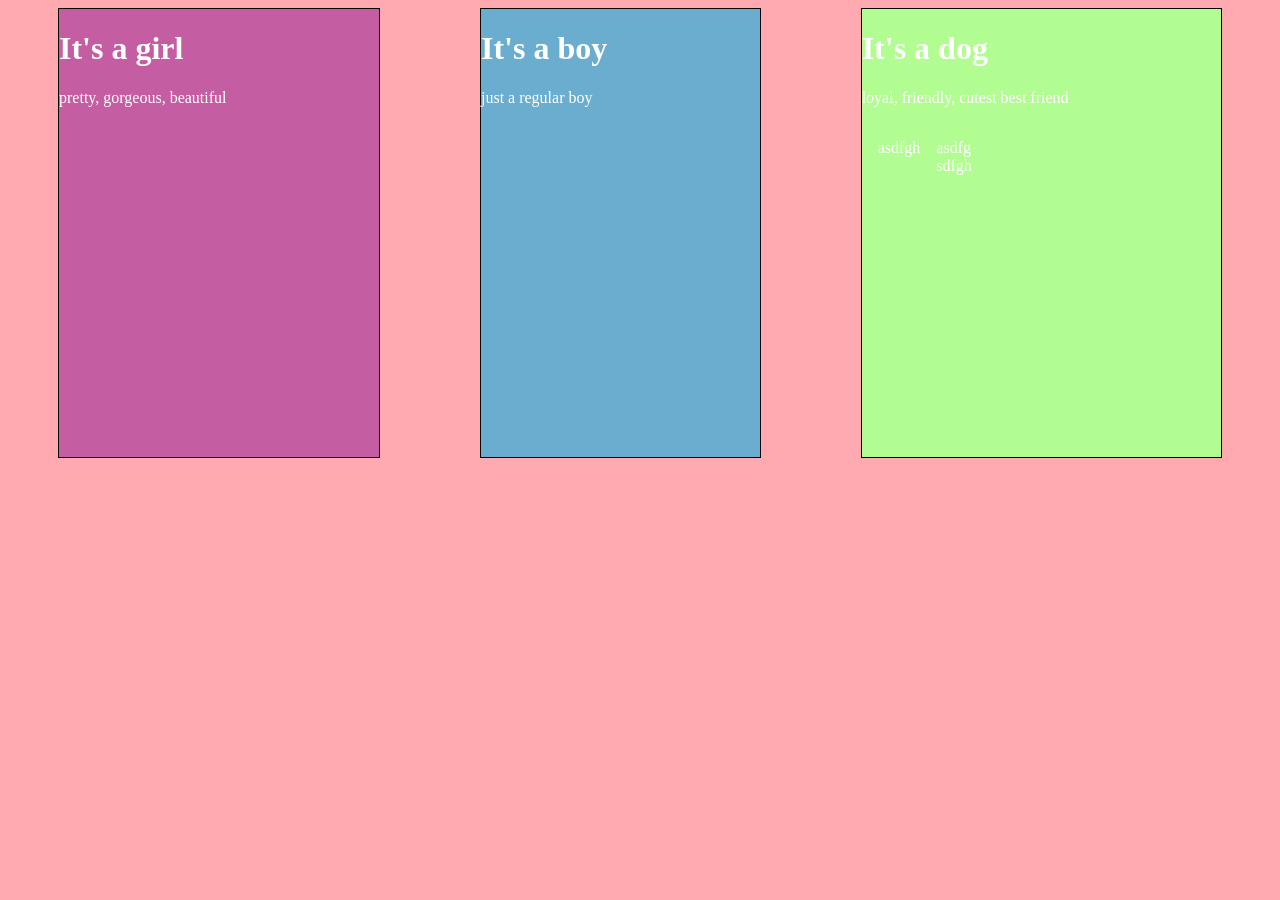
==== Assignments/Divs/divs.html @ d21af132 "creating the divs" ====
<!DOCTYPE html>
<html lang="en">
<head>
    <meta charset="UTF-8">
    <meta name="viewport" content="width=device-width, initial-scale=1.0">
    <title>Layout </title>
    <link rel="stylesheet" href="divs.css">
</head>
<body>
    
    <!--   Divs are used to group together html elements and applpy styles or layout to them.They are elements that can contaioner other elements,such as text,images, or other divs.-->
    <div class="bigBox">
        <div class="smallBox pink">
            <h1>It's a girl</h1>
            <p>pretty, gorgeous, beautiful</p>
        </div>
        
        
        <div class="smallBox blue">
            <h1>It's a boy</h1>
            <p>just a regular boy</p>
        </div>

        <div class="smallBox green">
            <h1>It's a dog</h1>
            <p>loyal, friendly, cutest best friend</p>
            

        <div class="flex-container">

            <!-- left side-->
            <div class="box box-tall">
                asdfgh
            </div> 

            <!-- right side -->
            <div class="right-column">
            <div class="box box-square">
                asdfg
            </div>
            <div class="box box-square">
                sdfgh
            </div>
            
        </div>
            
    
        </div>

        
    
    </div> 
</body>
</html>
---- Assignments/Divs/divs.css ----
body{
    background-color: #ffa9b0;
    color: white;
}

.bigBox{
    display:flex;
    height: 50vh;
    justify-content: space-around;
}

.smallBox{
    flex-grow: 1;
    margin-left: 50px;
    margin-right: 50px;
    padding-right: 50px;
    border: 1px solid black;
}


.pink{
    background-color: #c45da2;
}

.blue{
    background-color: #6aadce;
}

.green{
    background-color: #b2fd92;
}


.flex-container {
  display: flex;
  gap: 16px;
  padding: 16px;
}
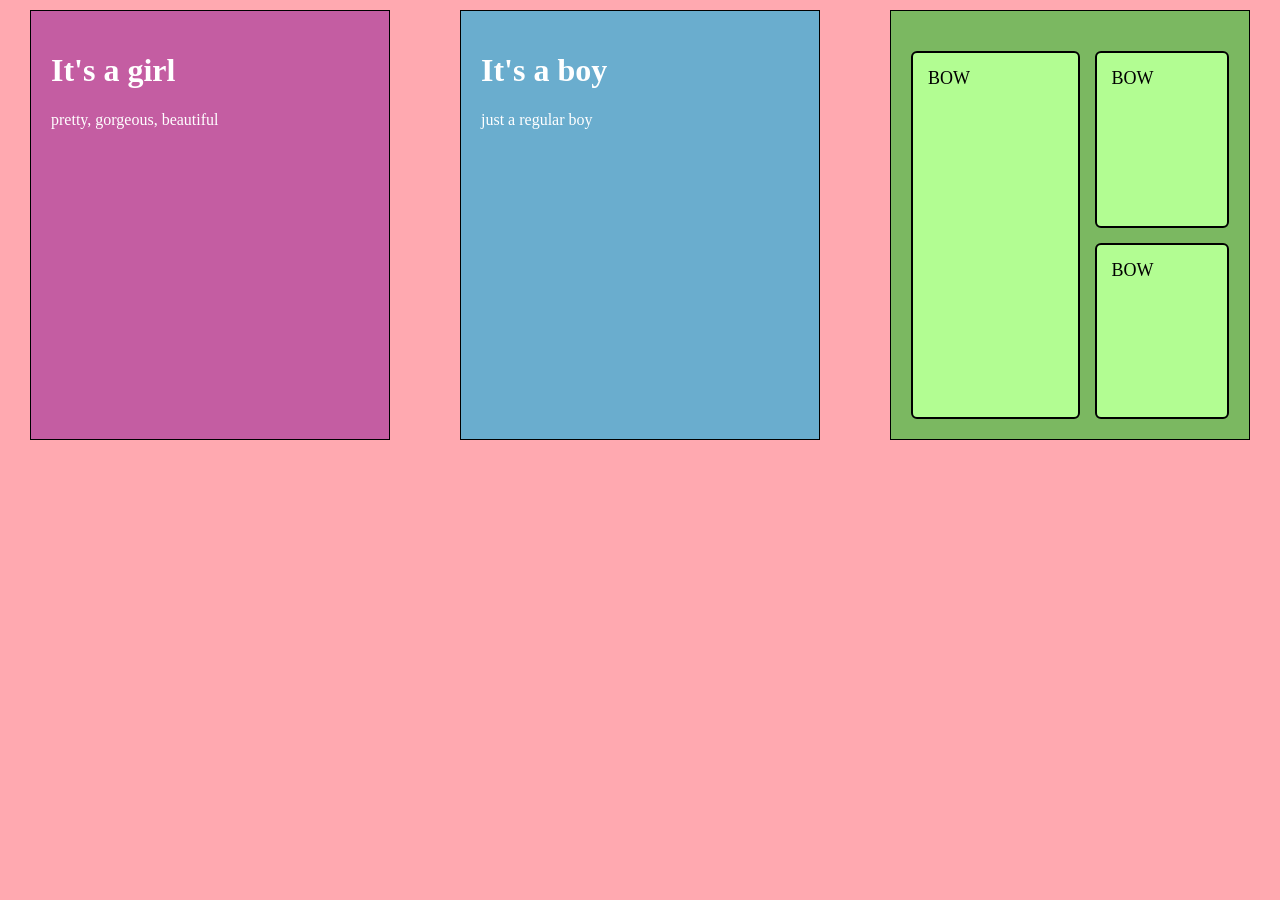
==== commit 7680cf14: "fixed the green box" ====
--- a/Assignments/Divs/divs.html
+++ b/Assignments/Divs/divs.html
@@ -22,32 +22,27 @@
         </div>
 
         <div class="smallBox green">
-            <h1>It's a dog</h1>
-            <p>loyal, friendly, cutest best friend</p>
-            
 
-        <div class="flex-container">
+    <div class="flex-container">
 
-            <!-- left side-->
-            <div class="box box-tall">
-                asdfgh
-            </div> 
-
-            <!-- right side -->
-            <div class="right-column">
-            <div class="box box-square">
-                asdfg
-            </div>
-            <div class="box box-square">
-                sdfgh
-            </div>
-            
-        </div>
-            
-    
+        <!-- Left side: one tall box -->
+        <div class="box box-tall">
+            BOW
         </div>
 
-        
+        <!-- Right side: two boxes stacked -->
+        <div class="right-column">
+            <div class="box box-square">
+                BOW
+            </div>
+
+            <div class="box box-square">
+                BOW
+            </div>
+        </div>
+
+    </div>
+
     
     </div> 
 </body>
--- a/Assignments/Divs/divs.css
+++ b/Assignments/Divs/divs.css
@@ -1,38 +1,85 @@
-body{
+
+/* General page styling */
+body {
     background-color: #ffa9b0;
     color: white;
+    margin: 0;
 }
 
-.bigBox{
-    display:flex;
+/* The three main boxes */
+.bigBox {
+    display: flex;
     height: 50vh;
     justify-content: space-around;
+    gap: 30px;
+    padding: 10px;
+    box-sizing: border-box;
 }
 
-.smallBox{
-    flex-grow: 1;
-    margin-left: 50px;
-    margin-right: 50px;
-    padding-right: 50px;
+/* Main box styling */
+.smallBox {
+    flex: 1;
+    min-width: 0;
+    margin: 0 20px;
+    padding: 20px;
     border: 1px solid black;
+    box-sizing: border-box;
 }
 
-
-.pink{
+/* Main box colours */
+.pink {
     background-color: #c45da2;
 }
 
-.blue{
+.blue {
     background-color: #6aadce;
 }
 
-.green{
-    background-color: #b2fd92;
+.green {
+    background-color: #7bb861;
+    display: flex;
+    flex-direction: column;
 }
 
+/* Inner boxes layout */
+.flex-container {
+    display: flex;
+    gap: 15px;
+    flex: 1;
+    min-height: 0;
+    margin-top: 20px;
+    width: 100%;
+    box-sizing: border-box;
+}
 
-.flex-container {
-  display: flex;
-  gap: 16px;
-  padding: 16px;
-}+/* All three inner boxes */
+.box {
+    background-color: #b2fd92;
+    border: 2px solid black;
+    border-radius: 6px;
+    padding: 15px;
+    box-sizing: border-box;
+    color: black;
+    font-size: 18px;
+    min-width: 0;
+}
+
+/* Tall box on the left */
+.box-tall {
+    flex: 1;
+}
+
+/* Two boxes stacked on the right */
+.right-column {
+    display: flex;
+    flex-direction: column;
+    flex: 1;
+    gap: 15px;
+    min-height: 0;
+}
+
+/* Each right-hand box */
+.box-square {
+    flex: 1;
+    min-height: 0;
+}
